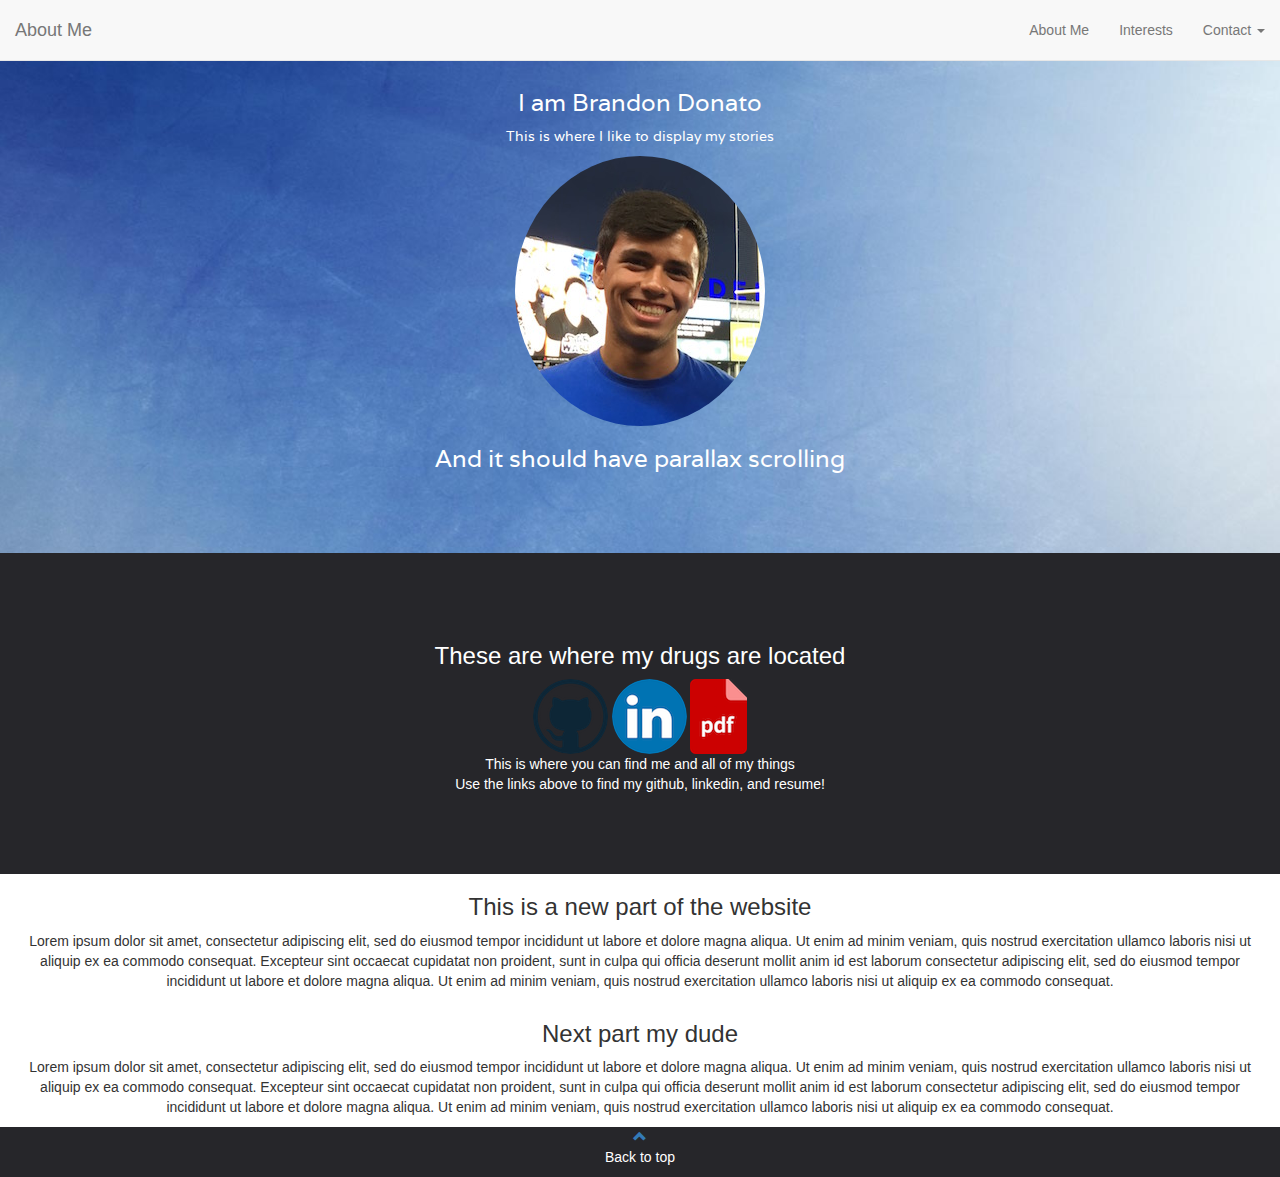
==== MyWebsite/index.html @ d3309a21 "Add files via upload" ====
<!DOCTYPE html>
<html lang="en">
<head>
	<!--The tab name -->
	<title>Brandon's Website</title>
	<!--main.css import here-->
	<link rel="stylesheet" type="text/css" href="main.css">
	<meta charset="utf-8">
	<meta name="viewport" content="width=device-width, initial-scale=1">
	<!--JQuery and script.js import here-->
	<script src="https://ajax.googleapis.com/ajax/libs/jquery/3.2.1/jquery.min.js"> </script>
	<script type="text/javascript" src="script.js"> </script>

	<!--Bootstrap imports-->
	<link rel="stylesheet" href="https://maxcdn.bootstrapcdn.com/bootstrap/3.3.7/css/bootstrap.min.css">
	<script src="https://ajax.googleapis.com/ajax/libs/jquery/1.12.4/jquery.min.js"></script>
	<script src="https://maxcdn.bootstrapcdn.com/bootstrap/3.3.7/js/bootstrap.min.js"></script>

	<!--Font Imports-->
	<link rel="stylesheet" type="text/css" href="https://fonts.googleapis.com/css?family=Varela">
</head>
<body id="myPage" >
	<!--Navigation Bar-->
	<nav class="navbar navbar-default navbar-custom navbar-fixed-top" role="Navigation">
		<div class="container-fluid">
			<div class="navbar-header">
				<button type="button" class="navbar-toggle" data-toggle="collapse" data-target="#myNavbar">
					<span class="icon-bar"></span>
					<span class="icon-bar"></span>
					<span class="icon-bar"></span>
				</button>
				<a class="navbar-brand" href="#myPage">About Me</a>
			</div>
			<div class="collapse navbar-collapse" id="collapsing navbar">
				<ul class="nav navbar-nav navbar-right">
					<li><a href="#myPage">About Me</a></li>
					<li><a href="interests.html">Interests</a></li>
					
					<li class="dropdown">
						<a href="#" class="dropdown-toggle" data-toggle="dropdown">
							Contact
							<b class="caret"></b>
						</a>

						<ul class="dropdown-menu">
							<li><a href="#bottom">Contact Info</a></li>
							<li><a href="#links">Important Links</a></li>
							<li class="divider"></li>
							<li><a href="#resume">My Resume</a></li>
						</ul>
					</li>
				</ul>
			</div>
			
		</div>
	</nav>
	<!--Top Part of the page -->
	<div id="About Me" class="container-fluid bg-1 text-center">
		<h3>I am Brandon Donato</h3>
		<p>
			This is where I like to display my stories 
		</p>
		<img src="myface.jpg" class="img-circle" alt="MyFace">
		<h3>And it should have parallax scrolling</h3>
	</div>

	<!--Links to other sites here -->
	<div id="Links" class="container-fluid bg-2 text-center">
		<h3>These are where my drugs are located</h3>
		<!--GitHub-->
		<a href="https://www.github.com/brandondonato">
			<img src="github.png" class="img-circle" alt="Github">
		</a>
		<!--LinkedIn-->
		<a href="https://www.linkedin.com/in/brandon-donato-975803131/">
			<img src="linkedin.png" class="img-circle" alt="LinkedIn">
		</a>
		<!--Resume Link-->
		<!--Be sure to put the resume HERE instead of the pdf.png file-->
		<a href="pdf.png" download="Brandon Donato's Resume">
			<img src="pdf.png" class="img-square" alt="Resume pdf">
		</a>
		<p>This is where you can find me and all of my things<br>
			Use the links above to find my github, linkedin, and resume!
		</p>
	</div>

	<!--New Parts go here -->
	<div id="bottom" class="container-fluid bg-3 text-center">
		<h3>This is a new part of the website</h3>
		<p>
			Lorem ipsum dolor sit amet, consectetur adipiscing elit, sed do eiusmod tempor incididunt ut labore et dolore magna aliqua. Ut enim ad minim veniam, quis nostrud exercitation ullamco laboris nisi ut aliquip ex ea commodo consequat. Excepteur sint occaecat cupidatat non proident, sunt in culpa qui officia deserunt mollit anim id est laborum consectetur adipiscing elit, sed do eiusmod tempor incididunt ut labore et dolore magna aliqua. Ut enim ad minim veniam, quis nostrud exercitation ullamco laboris nisi ut aliquip ex ea commodo consequat.
		</p>
	</div>

	<div id = "next" class="container-fluid bg-4 text-center">
		<h3> Next part my dude </h3>
		<p>
				Lorem ipsum dolor sit amet, consectetur adipiscing elit, sed do eiusmod tempor incididunt ut labore et dolore magna aliqua. Ut enim ad minim veniam, quis nostrud exercitation ullamco laboris nisi ut aliquip ex ea commodo consequat. Excepteur sint occaecat cupidatat non proident, sunt in culpa qui officia deserunt mollit anim id est laborum consectetur adipiscing elit, sed do eiusmod tempor incididunt ut labore et dolore magna aliqua. Ut enim ad minim veniam, quis nostrud exercitation ullamco laboris nisi ut aliquip ex ea commodo consequat.
		</p>
	</div>

</body>
<footer class="container-fluid bottom-foot text-center">
	<a href="#myPage" title="Top">
		<span class="glyphicon glyphicon-chevron-up"></span>
	</a>
	<p>Back to top</p>
</footer>
</html>
---- MyWebsite/main.css ----
/*
Good colors to use:
NAVY #001f3f.
BLUE #0074D9.
AQUA #7FDBFF.
TEAL #39CCCC.
OLIVE #3D9970.
GREEN #2ECC40.
LIME #01FF70.
YELLOW #FFDC00
ORANGE #FF851B
Nicer Orange #f4511e
RED #FF4136
MAROON #85144B
BLACK #111111
GRAY #AAAAAA
SILVER #DDDDDD
*/
body{

}

.bg-1 {
	padding-top: 70px;
	padding-bottom: 70px;
	color: #ffffff;

	background-image: url("background.jpg");
	background-size: 100% 100%;
	position: relative;
	background-attachment: fixed;
	background-position: center;
	background-repeat: no-repeat;
	background-size: cover;

	/*min-height: 10%;*/
	font-family: "Varela";

}

.bg-2 {
	padding-top: 70px;
	padding-bottom: 70px;
	background-color: #26262a; /*Nice background for footer*/
	color: #ffffff;
}

.navbar {
	padding-top: 5px;
	padding-bottom: 5px;
}

footer .bottom-foot {
	font-size: 25px;
	margin-bottom: 20px;
	color: #ffffff;
}
footer {
	background-color: #26262a;
	color: #ffffff;
}

@media only screen and (max-device-width: 1024px){
	body{
		background-attachment: scroll;
	}
}
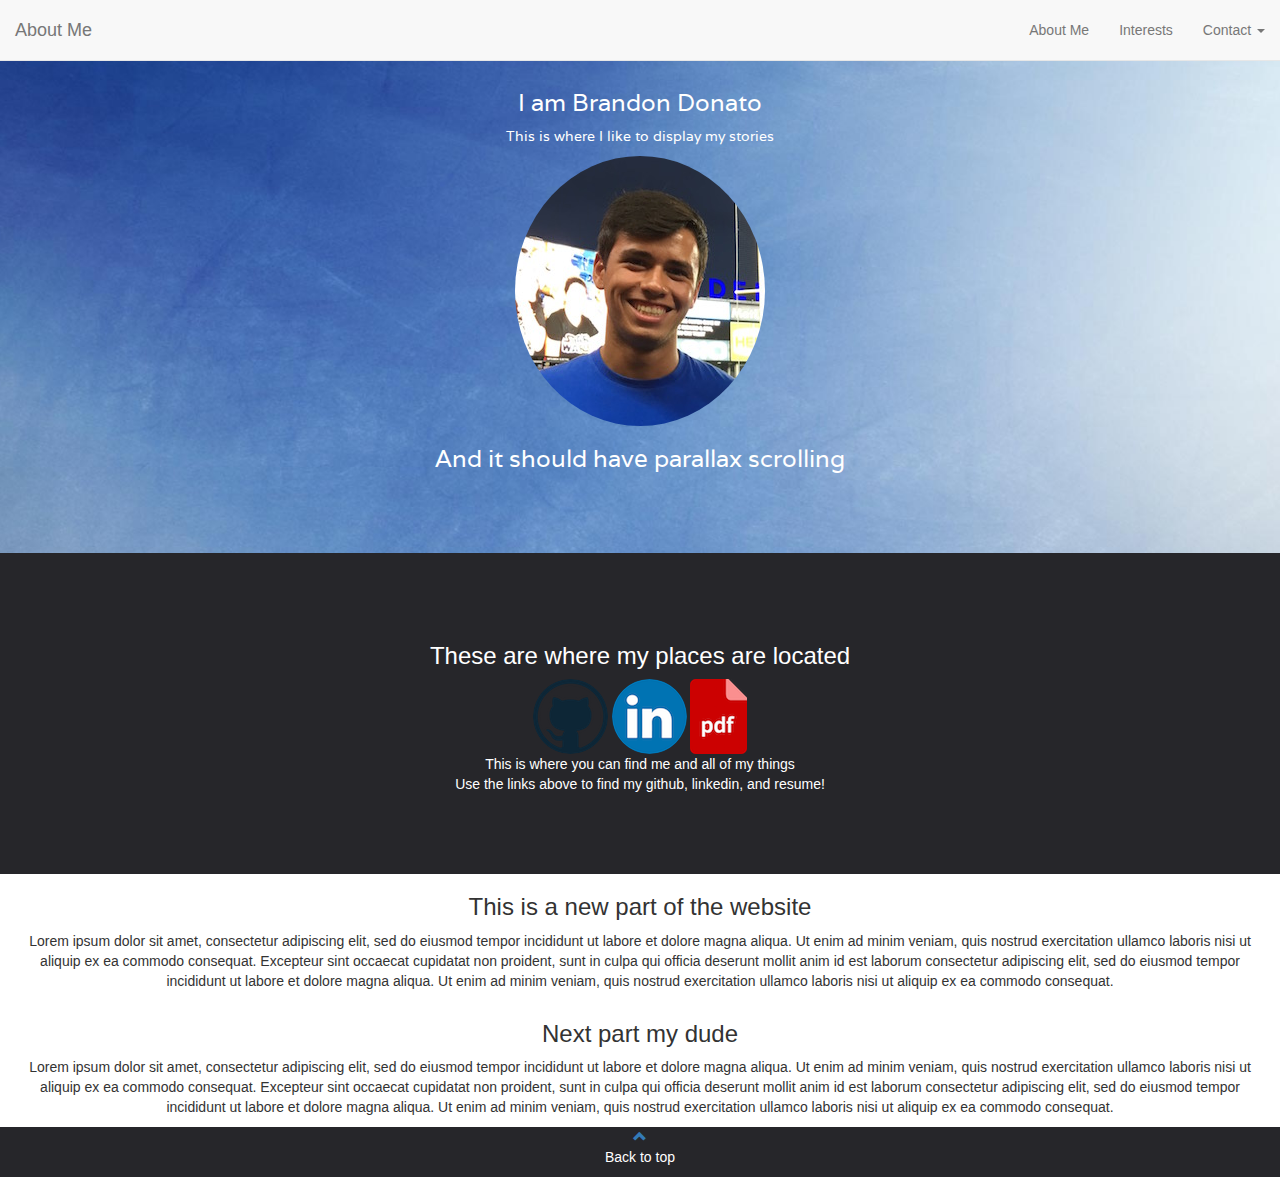
==== commit 29ab50fb: "Update index.html" ====
--- a/MyWebsite/index.html
+++ b/MyWebsite/index.html
@@ -66,7 +66,7 @@
 
 	<!--Links to other sites here -->
 	<div id="Links" class="container-fluid bg-2 text-center">
-		<h3>These are where my drugs are located</h3>
+		<h3>These are where my places are located</h3>
 		<!--GitHub-->
 		<a href="https://www.github.com/brandondonato">
 			<img src="github.png" class="img-circle" alt="Github">
@@ -107,4 +107,4 @@
 	</a>
 	<p>Back to top</p>
 </footer>
-</html>+</html>
